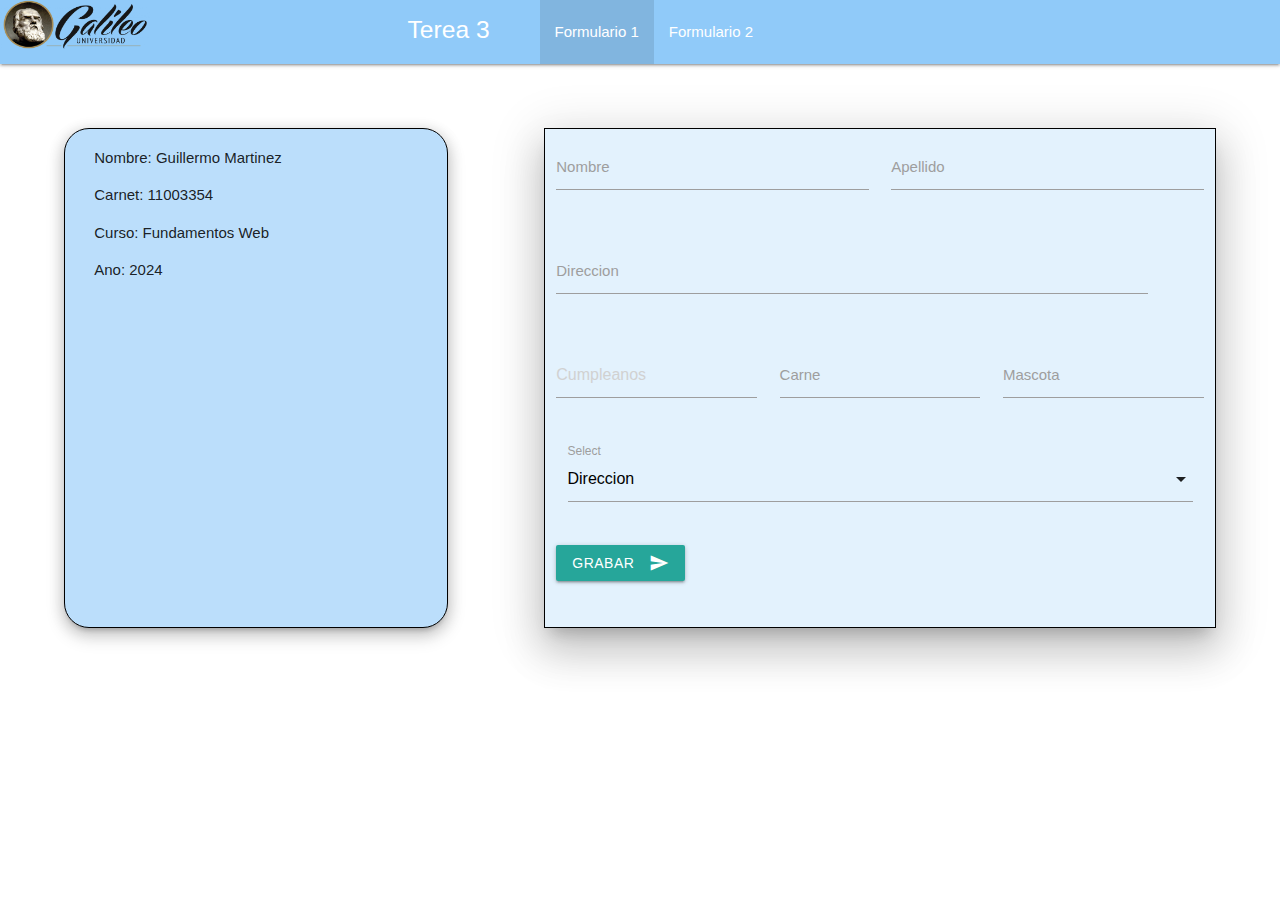
==== index2.html @ 29830645 "commit1" ====
<!DOCTYPE html>
<html>
  <head>
    <!--Import Google Icon Font-->
    <link href="https://fonts.googleapis.com/icon?family=Material+Icons" rel="stylesheet">
    <!--Import materialize.css-->
    <link type="text/css" rel="stylesheet" href="css/materialize.min.css"  media="screen,projection"/>

    <!--Let browser know website is optimized for mobile-->
    <meta name="viewport" content="width=device-width, initial-scale=1.0"/>
    <link rel="stylesheet" href="https://cdnjs.cloudflare.com/ajax/libs/materialize/1.0.0/css/materialize.min.css">
    <link rel="stylesheet" href="./css/styles.css">
  </head>


  <body onload="init()">
    <nav>
        <div class="nav-wrapper">
          <a href="#" class=""> <img src="logo.png" class="brand-logo" alt="logo"> </a>
        
          <ul  id="nav-ele" class="right">
            <li style="margin-right: 50px;"><h5>Terea 3</h5></li>
            <li class="active "><a href="#"  >Formulario 1</a></li>
            <li><a href="index3.html">Formulario 2</a></li>
          </ul>
        </div>
      </nav>


      <div class="container">
        <!-- Page Content goes here -->
        <div class="row">
            
            <div class="col s4 caja1 z-depth-3">
                <div class="container">
                    <p>Nombre: Guillermo Martinez</p>
                    <p>Carnet:  11003354</p>
                    <p>Curso: Fundamentos Web</p>
                    <p>Ano: 2024</p>
                </div>
            </div>
            <div class="col s1" ></div>
            <div class="col s7 caja2 z-depth-5">
                <div class="row">
                    <form class="col s12">
                      <div class="row">
                        <div class="input-field col s6">
                          <input  id="first_name" type="text" class="validate">
                          <label for="first_name">Nombre</label>
                        </div>
                        <div class="input-field col s6">
                          <input id="last_name" type="text" class="validate">
                          <label for="last_name">Apellido</label>
                        </div>
                      </div>
                      <div class="row">
                        <div class="input-field col s11">
                          <input id="password" type="text" class="validate">
                          <label for="password">Direccion</label>
                        </div>
                      </div>
                      <div class="row">
                        <div class="input-field col s4">
                            <input type="text" class="datepicker" placeholder="Cumpleanos">
                            
                          </div>
                          <div class="input-field col s4">
                            <input id="carne" type="text" class="validate">
                            <label for="carne">Carne</label>
                          </div>
                          <div class="input-field col s4">
                            <input id="pet" type="text" class="validate">
                            <label for="pet">Mascota</label>
                          </div>
                      </div>
                      <div class="row">
                        <div class="col s12">
                            <div class="input-field col s12">
                                <select>
                                  <option value="" disabled selected>Direccion</option>
                                  <option value="1">Option 1</option>
                                  <option value="2">Option 2</option>
                                  <option value="3">Option 3</option>
                                </select>
                                <label> Select</label>
                              </div>
                        
                        
                        </div>
                      </div>
                      <div class="row">
                        <div class="col s10">
                            <button class="btn waves-effect waves-light" type="submit" name="action">Grabar
                                <i class="material-icons right">send</i>
                              </button>
                        </div>
                      </div>
                    </form>
                  </div>           

            </div>
          </div>
      </div>




    <!--JavaScript at end of body for optimized loading-->

    <script src="https://cdnjs.cloudflare.com/ajax/libs/materialize/1.0.0/js/materialize.min.js"></script>
    <script src="./js/script.js"></script>
  </body>
</html>
---- css/styles.css ----
.caja1{
    background-color: #bbdefb ;
    border: 1px solid #000;
    border-radius: 25px;
  
    height: 500px;
}

.caja2{
    background-color: #e3f2fd;
    border: 1px solid #000;
    height: 500px;
}
.container {
width: 90%;
margin-top: 5%;
}

#nav-ele{
    margin-right: 40%;
}

.brand-logo {
    width: 150px;
    height: 50px;

}

nav{
    background-color: #90caf9 ;

}
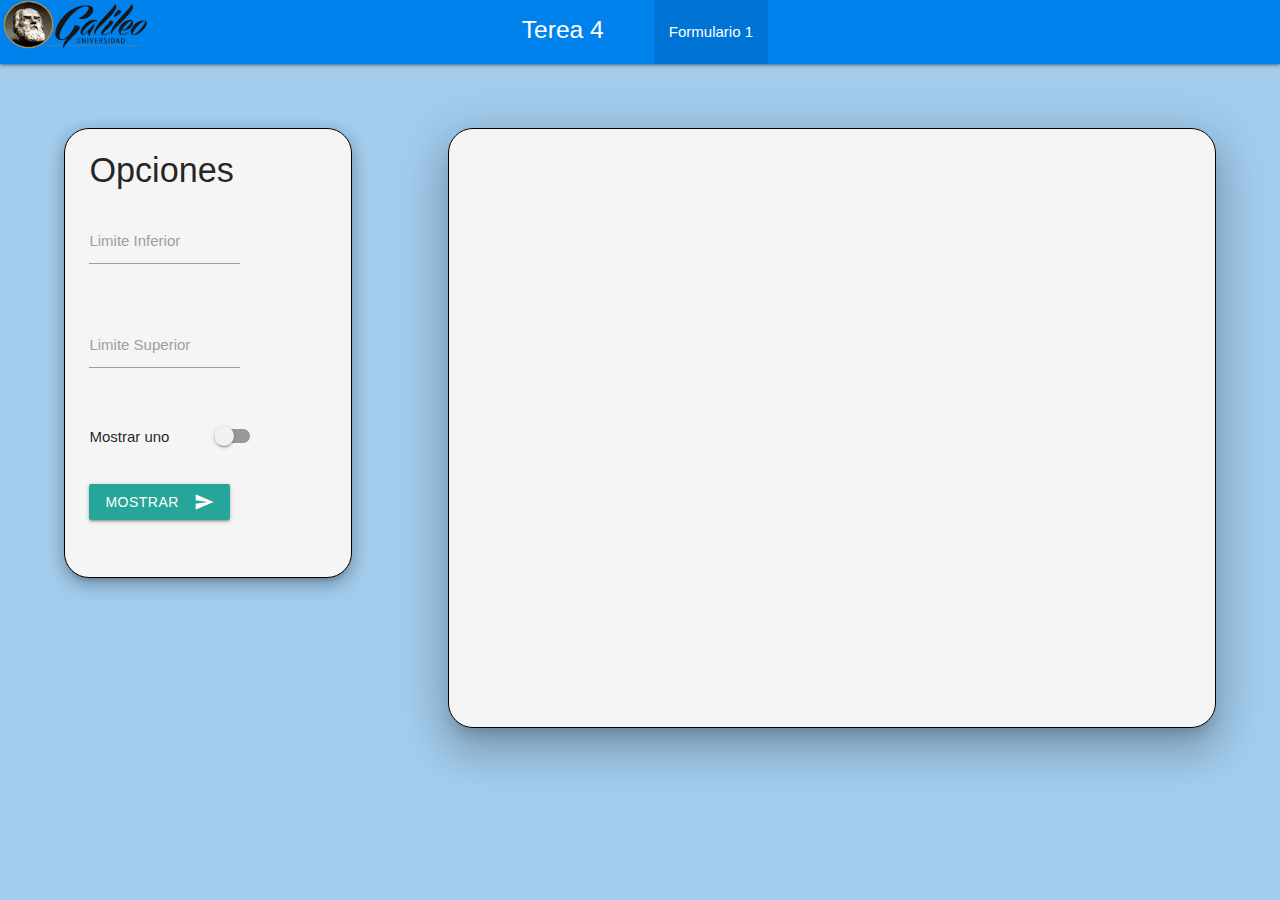
==== commit 0f12b65c: "'tarea4'" ====
--- a/index2.html
+++ b/index2.html
@@ -19,9 +19,9 @@
           <a href="#" class=""> <img src="logo.png" class="brand-logo" alt="logo"> </a>
         
           <ul  id="nav-ele" class="right">
-            <li style="margin-right: 50px;"><h5>Terea 3</h5></li>
+            <li style="margin-right: 50px;"><h5>Terea 4</h5></li>
             <li class="active "><a href="#"  >Formulario 1</a></li>
-            <li><a href="index3.html">Formulario 2</a></li>
+            
           </ul>
         </div>
       </nav>
@@ -31,70 +31,62 @@
         <!-- Page Content goes here -->
         <div class="row">
             
-            <div class="col s4 caja1 z-depth-3">
+            <div class="col s3 caja1 z-depth-3">
                 <div class="container">
-                    <p>Nombre: Guillermo Martinez</p>
-                    <p>Carnet:  11003354</p>
-                    <p>Curso: Fundamentos Web</p>
-                    <p>Ano: 2024</p>
+                  <h4>Opciones</h4>
+                  <div class="row">
+                    <div class="input-field col s8">
+                      <input  id="limInf" type="text" class="validate">
+                      <label for="limInf">Limite Inferior</label>
+                    </div>
+                    
+                  </div>
+                  <div class="row">
+                    <div class="input-field col s8">
+                      <input  id="limSup" type="text" class="validate">
+                      <label for="limSup">Limite Superior</label>
+                    </div>
+              
+                  </div>
+
+                  <div class="row">
+                    <p class="col s5">
+                      Mostrar uno
+                    </p>
+                    <div class="switch">
+                      
+                      <label class="input-field col s6">
+                         
+                        <input type="checkbox">
+                        <span class="lever"></span>
+                        
+                      </label>
+                    </div>
+                  </div>
+
+                  <div class="row">
+                    <div class="col s10">
+                        <button class="btn waves-effect waves-light" type="submit" name="action" onclick="checkLimites()" >MOSTRAR
+                            <i class="material-icons right">send</i>
+                          </button>
+                    </div>
+                  </div>
+                  
                 </div>
             </div>
-            <div class="col s1" ></div>
-            <div class="col s7 caja2 z-depth-5">
+            <div class="col s1" >
+              
+            </div>
+            <div class="col s8 caja2 z-depth-5">
                 <div class="row">
                     <form class="col s12">
                       <div class="row">
-                        <div class="input-field col s6">
-                          <input  id="first_name" type="text" class="validate">
-                          <label for="first_name">Nombre</label>
-                        </div>
-                        <div class="input-field col s6">
-                          <input id="last_name" type="text" class="validate">
-                          <label for="last_name">Apellido</label>
-                        </div>
-                      </div>
-                      <div class="row">
-                        <div class="input-field col s11">
-                          <input id="password" type="text" class="validate">
-                          <label for="password">Direccion</label>
-                        </div>
-                      </div>
-                      <div class="row">
-                        <div class="input-field col s4">
-                            <input type="text" class="datepicker" placeholder="Cumpleanos">
-                            
-                          </div>
-                          <div class="input-field col s4">
-                            <input id="carne" type="text" class="validate">
-                            <label for="carne">Carne</label>
-                          </div>
-                          <div class="input-field col s4">
-                            <input id="pet" type="text" class="validate">
-                            <label for="pet">Mascota</label>
-                          </div>
-                      </div>
-                      <div class="row">
-                        <div class="col s12">
-                            <div class="input-field col s12">
-                                <select>
-                                  <option value="" disabled selected>Direccion</option>
-                                  <option value="1">Option 1</option>
-                                  <option value="2">Option 2</option>
-                                  <option value="3">Option 3</option>
-                                </select>
-                                <label> Select</label>
-                              </div>
+                        <div id="cuadros"></div>
                         
                         
-                        </div>
                       </div>
-                      <div class="row">
-                        <div class="col s10">
-                            <button class="btn waves-effect waves-light" type="submit" name="action">Grabar
-                                <i class="material-icons right">send</i>
-                              </button>
-                        </div>
-                      </div>
+                      
+                    
                     </form>
                   </div>           
 
--- a/css/styles.css
+++ b/css/styles.css
@@ -1,17 +1,26 @@
 
 .caja1{
-    background-color: #bbdefb ;
+    background-color: #f5f5f5 ;
     border: 1px solid #000;
     border-radius: 25px;
   
-    height: 500px;
+    height: 450px;
 }
 
 .caja2{
-    background-color: #e3f2fd;
+    background-color: #f5f5f5;
     border: 1px solid #000;
-    height: 500px;
+    border-radius: 25px;
+    height: 600px;
+    padding: 35px;
 }
+
+.colore{
+    width: 100px;
+    height: 100px;
+    padding: 5px;
+}
+
 .container {
 width: 90%;
 margin-top: 5%;
@@ -28,6 +37,35 @@
 }
 
 nav{
-    background-color: #90caf9 ;
+    background-color: #0082ec ;
 
+}
+
+
+body {
+    margin: 0px;   
+    background-color: #a2cbec;
+}
+
+#resultado {
+    display:flex;
+    flex-direction: row;
+    flex-wrap: wrap;
+}
+
+.personaje {
+    width: 300px;
+    height: 150px;
+    background-color: #f0f0f0;
+    padding: 10px;
+    border: 1px solid #000;
+    margin: 5px;
+    display: flex;
+    flex-direction: row;
+    justify-content: space-between;
+    align-items: center;
+}
+
+.personaje img{
+    width: 100px;
 }